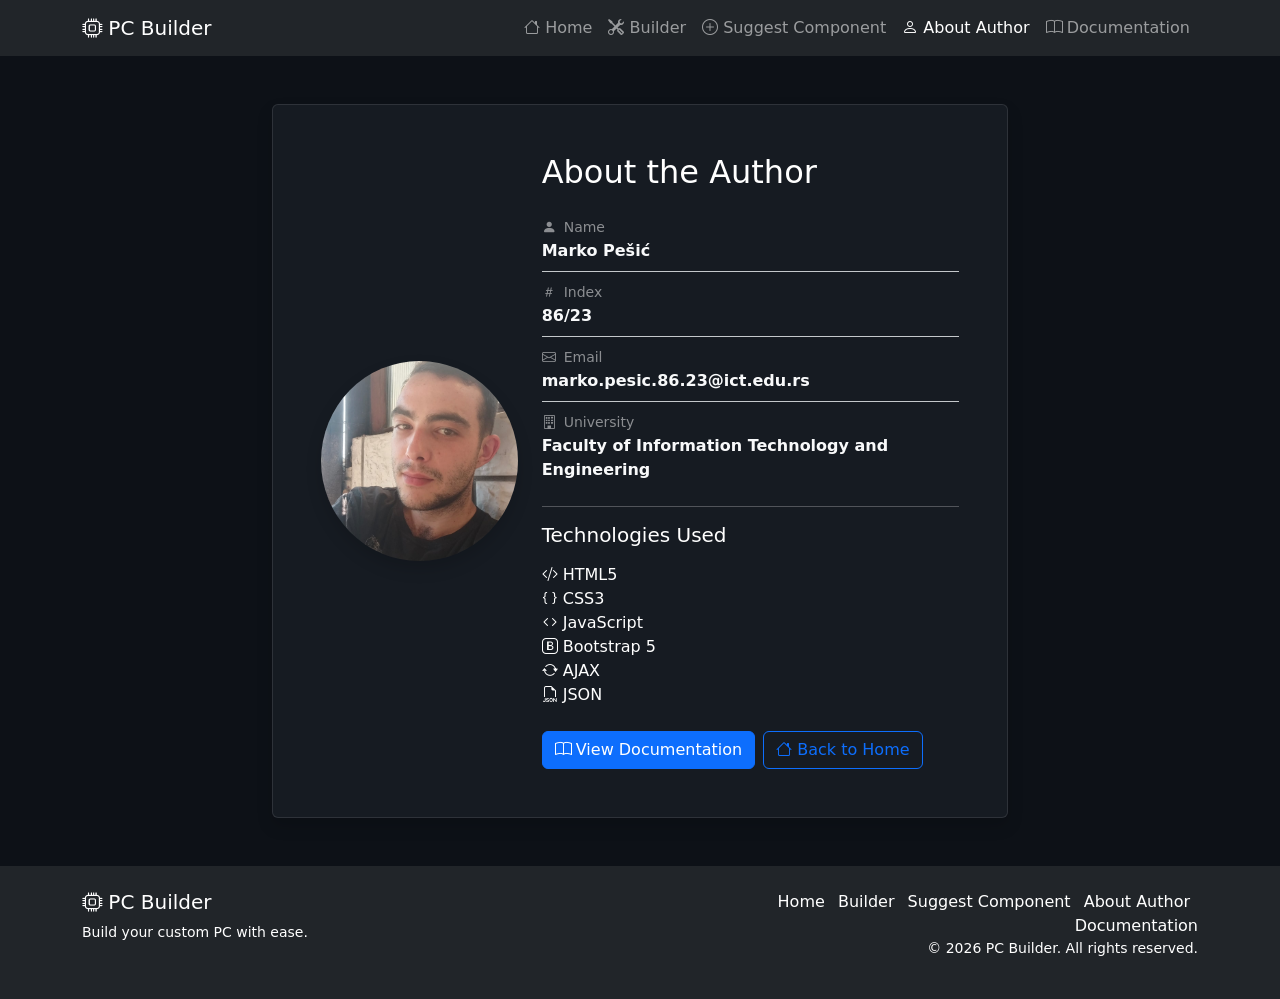
==== author.html @ 6455687e "Add files via upload" ====
<!DOCTYPE html>
<html lang="en">

<head>
    <meta charset="UTF-8">
    <meta name="viewport" content="width=device-width, initial-scale=1.0">
    <meta name="description"
        content="PC Builder - Build your custom PC with ease. Choose components, compare prices, and create your dream build.">
    <title>PC Builder - Author</title>
    <!-- Bootstrap 5 CSS -->
    <link href="https://cdn.jsdelivr.net/npm/bootstrap@5.3.2/dist/css/bootstrap.min.css" rel="stylesheet">
    <!-- Bootstrap Icons -->
    <link href="https://cdn.jsdelivr.net/npm/bootstrap-icons@1.11.1/font/bootstrap-icons.css" rel="stylesheet">
    <!-- Font Awesome Icons -->
    <link href="https://cdnjs.cloudflare.com/ajax/libs/font-awesome/6.5.2/css/all.min.css" rel="stylesheet">
    <!-- Custom CSS -->
    <link rel="stylesheet" href="assets/css/style.css">
    <!-- Favicon -->
    <link rel="shortcut icon" href="assets/images/favicon/fav.png" type="image/x-icon">
</head>

<body>
    <!-- Navigation -->
    <nav class="navbar navbar-expand-lg navbar-dark bg-dark fixed-top">
        <div class="container">
            <a class="navbar-brand" href="index.html">
                <i class="bi bi-cpu"></i> PC Builder
            </a>
            <button class="navbar-toggler" type="button" data-bs-toggle="collapse" data-bs-target="#navbarNav">
                <span class="navbar-toggler-icon"></span>
            </button>
            <div class="collapse navbar-collapse" id="navbarNav">
                <ul class="navbar-nav ms-auto">
                    <li class="nav-item">
                        <a class="nav-link" href="index.html"><i class="bi bi-house"></i> Home</a>
                    </li>
                    <li class="nav-item">
                        <a class="nav-link" href="builder.html"><i class="bi bi-tools"></i> Builder</a>
                    </li>
                    <li class="nav-item">
                        <a class="nav-link" href="suggest.html"><i class="bi bi-plus-circle"></i> Suggest Component</a>
                    </li>
                    <li class="nav-item">
                        <a class="nav-link active" href="author.html"><i class="bi bi-person"></i> About Author</a>
                    </li>
                    <li class="nav-item">
                        <a class="nav-link" href="assets/other/doc.pdf" target="_blank"><i class="bi bi-book"></i>
                            Documentation</a>
                    </li>
                </ul>
            </div>
        </div>
    </nav>

    <div class="container mt-4">
        <div class="row justify-content-center">
            <div class="col-lg-8">
                <div class="card shadow">
                    <div class="card-body p-5">
                        <div class="row align-items-center">
                            <div class="col-md-4 text-center mb-4 mb-md-0">
                                <div class="author-photo-container">
                                    <img src="assets/images/aboutPhoto/me.jpeg" alt="Author Photo"
                                        class="img-fluid rounded-circle shadow"
                                        style="width: 200px; height: 200px; object-fit: cover;">

                                </div>
                            </div>
                            <div class="col-md-8">
                                <h2 class="mb-3">About the Author</h2>

                                <div class="list-group list-group-flush bg-transparent">
                                    <div class="list-group-item bg-transparent border-secondary-subtle py-2 px-0">
                                        <small class="text-white-50"><i class="bi bi-person-fill me-2"></i>Name</small>
                                        <div class="fw-bold"><span class="text-light">Marko Pešić</span></div>
                                    </div>
                                    <div class="list-group-item bg-transparent border-secondary-subtle py-2 px-0">
                                        <small class="text-white-50"><i class="bi bi-hash me-2"></i>Index</small>
                                        <div class="fw-bold"><span class="text-light">86/23</span></div>
                                    </div>
                                    <div class="list-group-item bg-transparent border-secondary-subtle py-2 px-0">
                                        <small class="text-white-50"><i class="bi bi-envelope me-2"></i>Email</small>
                                        <div class="fw-bold text-break"><span class="text-light">marko.pesic.86.23@ict.edu.rs</span></div>
                                    </div>
                                    <div class="list-group-item bg-transparent py-2 px-0">
                                        <small class="text-white-50"><i class="bi bi-building me-2"></i>University</small>
                                        <div class="fw-bold"><span class="text-light">Faculty of Information Technology and Engineering</span></div>
                                    </div>
                                </div>

                                <hr>

                                <h5>Technologies Used</h5>
                                <p class="text-white-50">
                                <ul class="list-unstyled">
                                    <li class="list-group-item"><i class="bi bi-code-slash"></i> HTML5</li>
                                    <li class="list-group-item"><i class="bi bi-braces"></i> CSS3</li>
                                    <li class="list-group-item"><i class="bi bi-code"></i> JavaScript</li>
                                    <li class="list-group-item"><i class="bi bi-bootstrap"></i> Bootstrap 5</li>
                                    <li class="list-group-item"><i class="bi bi-arrow-repeat"></i> AJAX</li>
                                    <li class="list-group-item"><i class="bi bi-filetype-json"></i> JSON</li>
                                </ul>
                                </p>

                                <div class="mt-4 d-flex flex-wrap gap-2">
                                    <a href="documentation.html" class="btn btn-primary">
                                        <i class="bi bi-book"></i> View Documentation
                                    </a>
                                    <a href="index.html" class="btn btn-outline-primary">
                                        <i class="bi bi-house"></i> Back to Home
                                    </a>
                                </div>
                            </div>
                        </div>
                    </div>
                </div>
            </div>
        </div>
    </div>

    <!-- Footer -->
    <footer class="bg-dark text-white py-4 mt-5">
        <div class="container">
            <div class="row">
                <div class="col-md-6">
                    <h5><i class="bi bi-cpu"></i> PC Builder</h5>
                    <p class="small">Build your custom PC with ease.</p>
                </div>
                <div class="col-md-6 text-md-end">
                    <ul class="list-inline mb-0">
                        <li class="list-inline-item"><a href="index.html" class="text-white text-decoration-none">Home</a></li>
                        <li class="list-inline-item"><a href="builder.html" class="text-white text-decoration-none">Builder</a></li>
                        <li class="list-inline-item"><a href="suggest.html" class="text-white text-decoration-none">Suggest Component</a></li>
                        <li class="list-inline-item"><a href="author.html" class="text-white text-decoration-none">About Author</a></li>
                        <li class="list-inline-item"><a href="assets/other/doc.pdf" target="_blank" class="text-white text-decoration-none">Documentation</a></li>
                    </ul>
                    <p class="small" id="footer-text">&copy; 2026 PC Builder. All rights reserved.</p>
                </div>
            </div>
        </div>
    </footer>

    <script src="https://cdn.jsdelivr.net/npm/bootstrap@5.3.2/dist/js/bootstrap.bundle.min.js"></script>
    <script src="assets/js/main.js"></script>
</body>

</html>
---- assets/css/style.css ----
body {
    background-color: #0d1117;
    padding-top: 80px;
}

.component-card {
    background-color: #161b22;
    border: 1px solid rgba(255, 255, 255, 0.1);
    transition: transform 0.2s ease-in-out, box-shadow 0.2s ease-in-out;
}

.component-card:hover {
    transform: translateY(-5px);
    box-shadow: 0 10px 20px rgba(0, 0, 0, 0.3);
    border-color: rgba(255, 255, 255, 0.2);
}

.favorite-icon {
    position: absolute;
    top: 15px;
    right: 15px;
    cursor: pointer;
    font-size: 1.3rem;
    color: #adb5bd;
    transition: color 0.2s, transform 0.2s;
    z-index: 10;
}

.favorite-icon:hover,
.favorite-icon.active {
    color: #ff4757;
    transform: scale(1.1);
}

.card-img-wrapper {
    height: 180px;
    background-color: #21262d;
    display: flex;
    align-items: center;
    justify-content: center;
    padding: 10px;
    border-bottom: 1px solid rgba(255, 255, 255, 0.05);
}

.card-img-wrapper img {
    max-height: 100%;
    object-fit: contain;
}

/* STICKY SIDEBAR LOGIKA */
@media (min-width: 768px) {
    .sidebar {
        position: sticky;
        top: 100px;
        height: calc(100vh - 120px);
        overflow-y: auto;
        align-self: flex-start;
    }
}

/* Tanji, moderniji scrollbar za sidebare */
.sidebar::-webkit-scrollbar,
.offcanvas-body::-webkit-scrollbar {
    width: 6px;
}

.sidebar::-webkit-scrollbar-thumb,
.offcanvas-body::-webkit-scrollbar-thumb {
    background-color: rgba(255, 255, 255, 0.2);
    border-radius: 4px;
}

.side-panel {
    background-color: #161b22;
    border: 1px solid rgba(255, 255, 255, 0.1);
    border-radius: 8px;
    padding: 15px;
}

/* Mobile toggle buttons */
.mobile-filter-toggle {
    position: fixed;
    bottom: 20px;
    left: 20px;
    z-index: 1030;
    border-radius: 50px;
    padding: 10px 20px;
    box-shadow: 0 4px 12px rgba(0, 0, 0, 0.4);
}

.mobile-build-toggle {
    position: fixed;
    bottom: 20px;
    right: 20px;
    z-index: 1030;
    border-radius: 50px;
    padding: 10px 20px;
    box-shadow: 0 4px 12px rgba(0, 0, 0, 0.4);
}

/* Ensure text is visible on dark backgrounds */
.form-check-label {
    color: #fff;
}

.input-group-text {
    color: #adb5bd;
    border-color: rgba(255, 255, 255, 0.2);
}

.input-group-text i {
    color: #adb5bd;
}

/* Card styling for dark theme */
.card {
    background-color: #161b22;
    border: 1px solid rgba(255, 255, 255, 0.1);
}

.card-body {
    color: #fff;
}

/* Table styling for dark theme */
.table {
    color: #fff;
}

/* Footer styling */
footer {
    background-color: #161b22 !important;
}
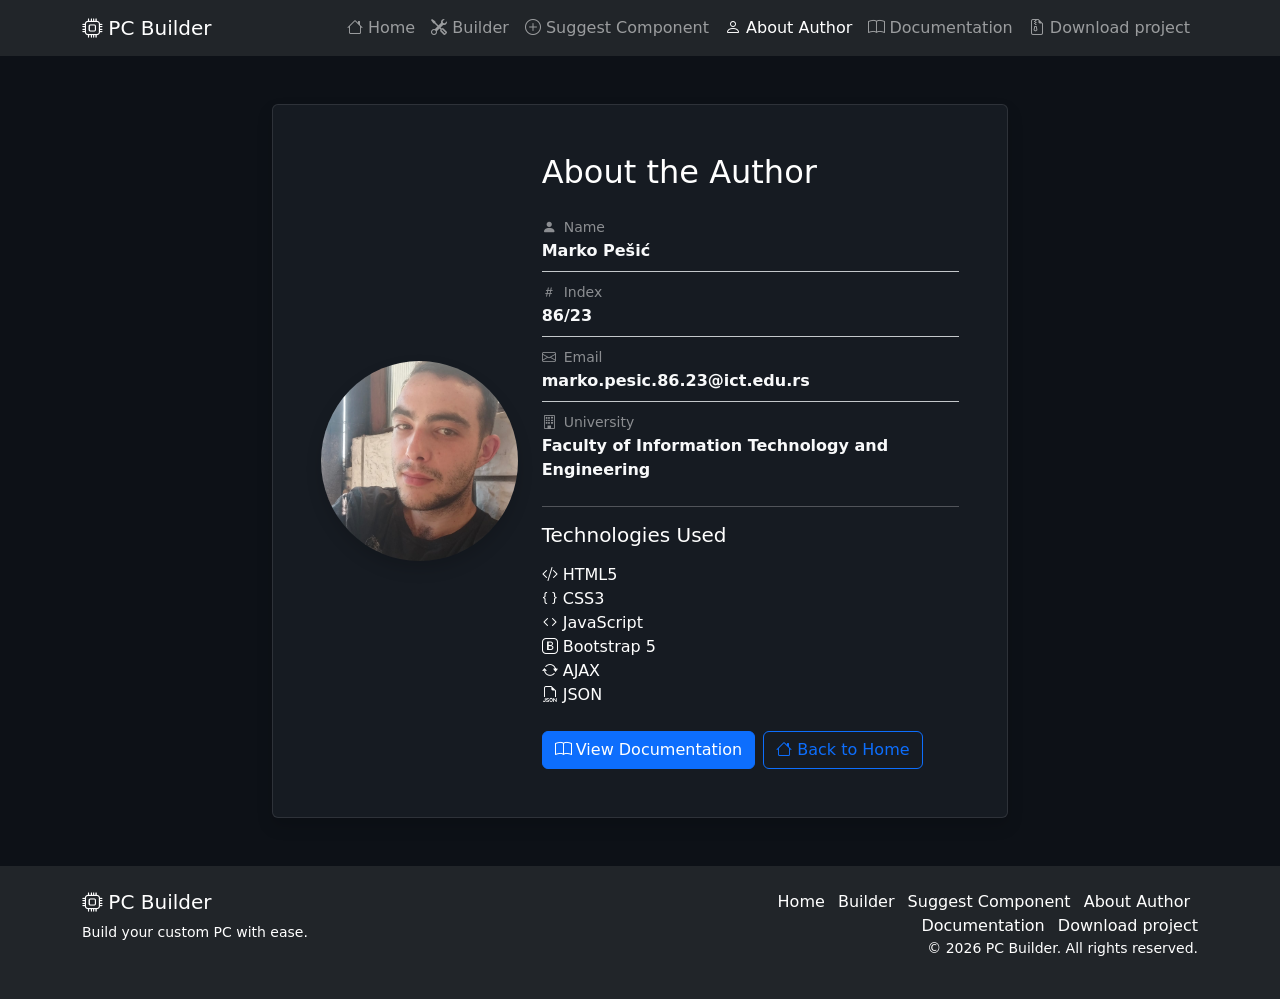
==== commit da99de4e: "Update author.html" ====
--- a/author.html
+++ b/author.html
@@ -9,10 +9,10 @@
     <title>PC Builder - Author</title>
     <!-- Bootstrap 5 CSS -->
     <link href="https://cdn.jsdelivr.net/npm/bootstrap@5.3.2/dist/css/bootstrap.min.css" rel="stylesheet">
-    <!-- Bootstrap Icons -->
-    <link href="https://cdn.jsdelivr.net/npm/bootstrap-icons@1.11.1/font/bootstrap-icons.css" rel="stylesheet">
-    <!-- Font Awesome Icons -->
-    <link href="https://cdnjs.cloudflare.com/ajax/libs/font-awesome/6.5.2/css/all.min.css" rel="stylesheet">
+    <!-- Bootstrap Icons -->
+    <link href="https://cdn.jsdelivr.net/npm/bootstrap-icons@1.11.1/font/bootstrap-icons.css" rel="stylesheet">
+    <!-- Font Awesome Icons -->
+    <link href="https://cdnjs.cloudflare.com/ajax/libs/font-awesome/6.5.2/css/all.min.css" rel="stylesheet">
     <!-- Custom CSS -->
     <link rel="stylesheet" href="assets/css/style.css">
     <!-- Favicon -->
@@ -44,8 +44,12 @@
                         <a class="nav-link active" href="author.html"><i class="bi bi-person"></i> About Author</a>
                     </li>
                     <li class="nav-item">
-                        <a class="nav-link" href="assets/other/doc.pdf" target="_blank"><i class="bi bi-book"></i>
+                        <a class="nav-link" href="assets/other/doc.pdf" target="_blank"><i class="bi bi-book"></i>
                             Documentation</a>
+                    </li>
+                    <li class="nav-item">
+                        <a class="nav-link" href="assets/other/sajt.zip" target="_blank" rel="noopener noreferrer"><i class="bi bi-file-earmark-zip"></i>
+                            Download project</a>
                     </li>
                 </ul>
             </div>
@@ -132,7 +136,8 @@
                         <li class="list-inline-item"><a href="builder.html" class="text-white text-decoration-none">Builder</a></li>
                         <li class="list-inline-item"><a href="suggest.html" class="text-white text-decoration-none">Suggest Component</a></li>
                         <li class="list-inline-item"><a href="author.html" class="text-white text-decoration-none">About Author</a></li>
-                        <li class="list-inline-item"><a href="assets/other/doc.pdf" target="_blank" class="text-white text-decoration-none">Documentation</a></li>
+                        <li class="list-inline-item"><a href="assets/other/doc.pdf" target="_blank" class="text-white text-decoration-none">Documentation</a></li>
+                        <li class="list-inline-item"><a href="assets/other/sajt.zip" target="_blank" rel="noopener noreferrer" class="text-white text-decoration-none">Download project</a></li>
                     </ul>
                     <p class="small" id="footer-text">&copy; 2026 PC Builder. All rights reserved.</p>
                 </div>
@@ -141,7 +146,7 @@
     </footer>
 
     <script src="https://cdn.jsdelivr.net/npm/bootstrap@5.3.2/dist/js/bootstrap.bundle.min.js"></script>
-    <script src="assets/js/main.js"></script>
+    <script src="assets/js/main.js"></script>
 </body>
 
-</html>
+</html>
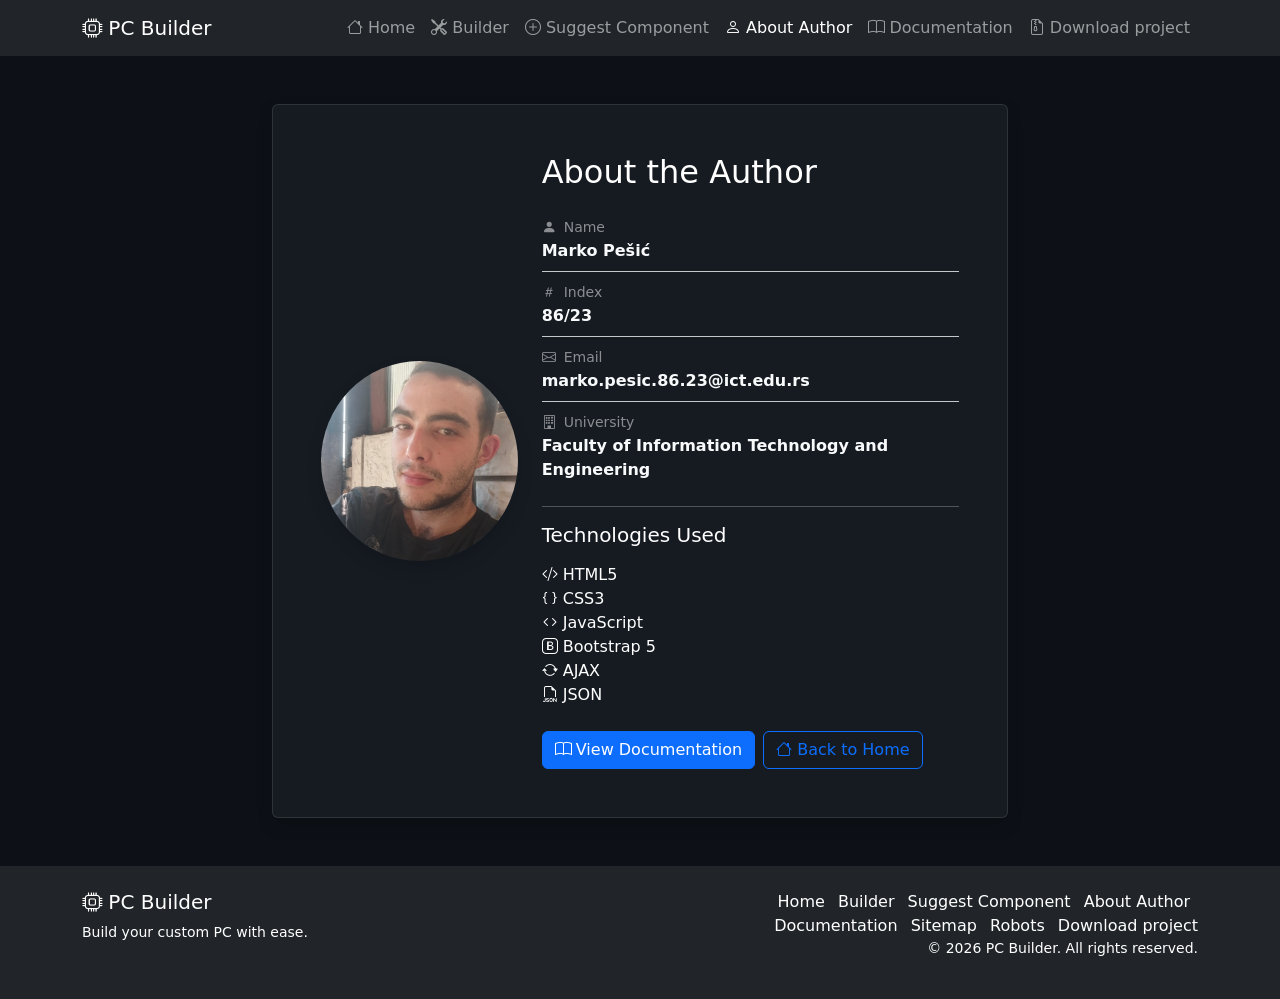
==== commit a57623e9: "Update author.html" ====
--- a/author.html
+++ b/author.html
@@ -44,11 +44,11 @@
                         <a class="nav-link active" href="author.html"><i class="bi bi-person"></i> About Author</a>
                     </li>
                     <li class="nav-item">
-                        <a class="nav-link" href="assets/other/doc.pdf" target="_blank"><i class="bi bi-book"></i>
+                        <a class="nav-link" href="doc.pdf" target="_blank"><i class="bi bi-book"></i>
                             Documentation</a>
                     </li>
                     <li class="nav-item">
-                        <a class="nav-link" href="assets/other/sajt.zip" target="_blank" rel="noopener noreferrer"><i class="bi bi-file-earmark-zip"></i>
+                        <a class="nav-link" href="sajt.zip" target="_blank" rel="noopener noreferrer"><i class="bi bi-file-earmark-zip"></i>
                             Download project</a>
                     </li>
                 </ul>
@@ -107,7 +107,7 @@
                                 </p>
 
                                 <div class="mt-4 d-flex flex-wrap gap-2">
-                                    <a href="documentation.html" class="btn btn-primary">
+                                    <a href="doc.pdf" target="_blank" class="btn btn-primary">
                                         <i class="bi bi-book"></i> View Documentation
                                     </a>
                                     <a href="index.html" class="btn btn-outline-primary">
@@ -136,8 +136,10 @@
                         <li class="list-inline-item"><a href="builder.html" class="text-white text-decoration-none">Builder</a></li>
                         <li class="list-inline-item"><a href="suggest.html" class="text-white text-decoration-none">Suggest Component</a></li>
                         <li class="list-inline-item"><a href="author.html" class="text-white text-decoration-none">About Author</a></li>
-                        <li class="list-inline-item"><a href="assets/other/doc.pdf" target="_blank" class="text-white text-decoration-none">Documentation</a></li>
-                        <li class="list-inline-item"><a href="assets/other/sajt.zip" target="_blank" rel="noopener noreferrer" class="text-white text-decoration-none">Download project</a></li>
+                        <li class="list-inline-item"><a href="doc.pdf" target="_blank" class="text-white text-decoration-none">Documentation</a></li>
+                        <li class="list-inline-item"><a href="sitemap.xml" target="_blank" class="text-white text-decoration-none">Sitemap</a></li>
+                        <li class="list-inline-item"><a href="robots.txt" target="_blank" class="text-white text-decoration-none">Robots</a></li>
+                        <li class="list-inline-item"><a href="sajt.zip" target="_blank" rel="noopener noreferrer" class="text-white text-decoration-none">Download project</a></li>
                     </ul>
                     <p class="small" id="footer-text">&copy; 2026 PC Builder. All rights reserved.</p>
                 </div>
